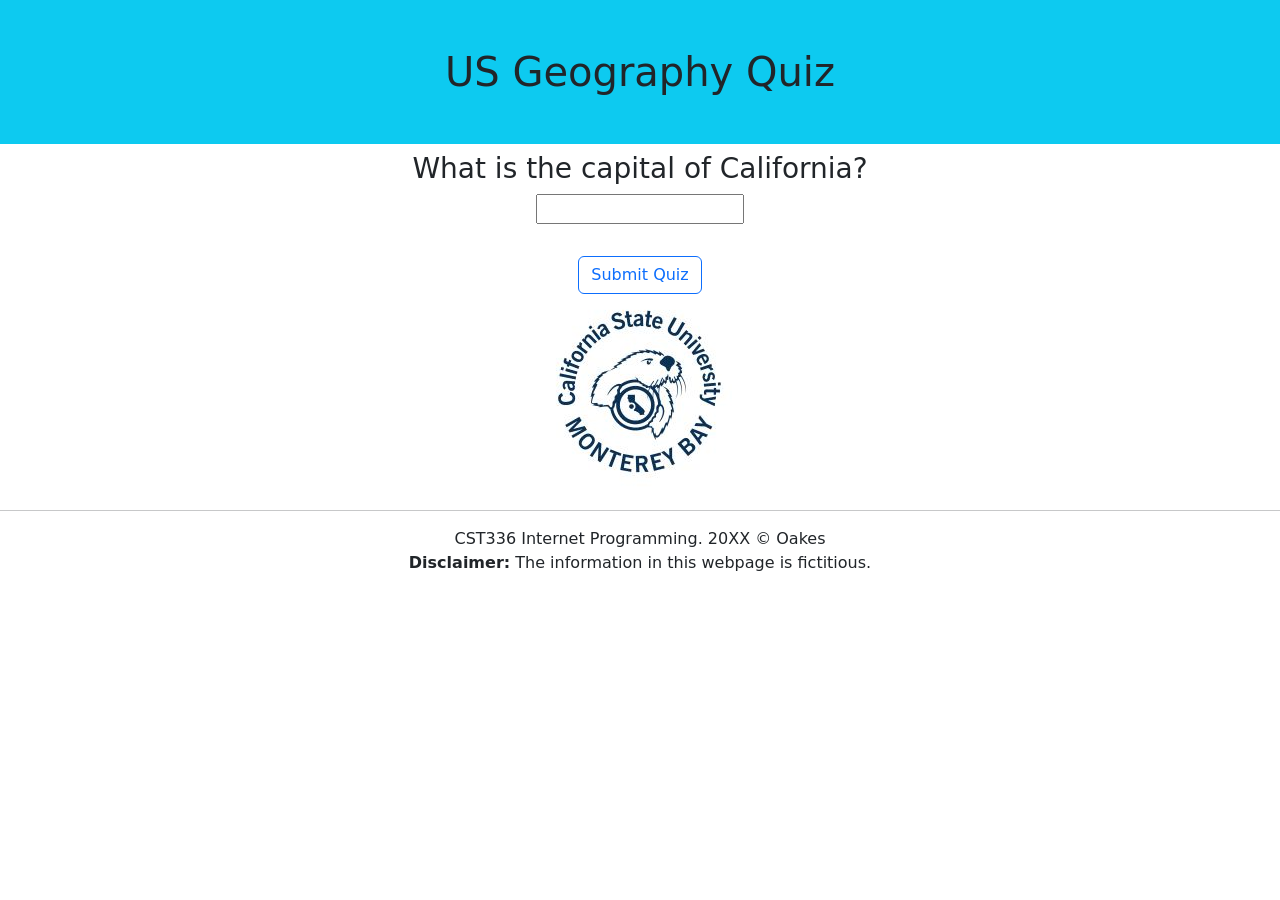
==== hw2_USGeo/index.html @ e7f8072b "HW2 - Initial commit" ====
<!DOCTYPE html>
<html lang="en">
<head>
  <meta charset="UTF-8">
  <meta name="viewport" content="width=device-width, initial-scale=1.0">
  <link rel="stylesheet" href="https://cdn.jsdelivr.net/npm/bootstrap@5.3.3/dist/css/bootstrap.min.css">
  <title>US Geography Quiz</title>
</head>
<body class="text-center">
    <h1 class="p-5 bg-info">US Geography Quiz</h1>

    <h3>What is the capital of California?</h3>
    <input type="text" id="q1">
    <br><br>
    <h3 id="validationFdbk" class="bg-danger text-white"></h3>
    <button class="btn btn-outline-primary">Submit Quiz</button>
    <script src="js/script.js"></script>
</body>
<footer>
    <img src="img/CSUMBLogo.png" alt="California State University Monterey Bay"
    style="max-width: 100%; max-height: 240px;">
    <hr>
    CST336 Internet Programming. 20XX &copy; Oakes <br>
    <strong> Disclaimer:</strong> The information in this webpage is fictitious. <br>
</footer>
</html>
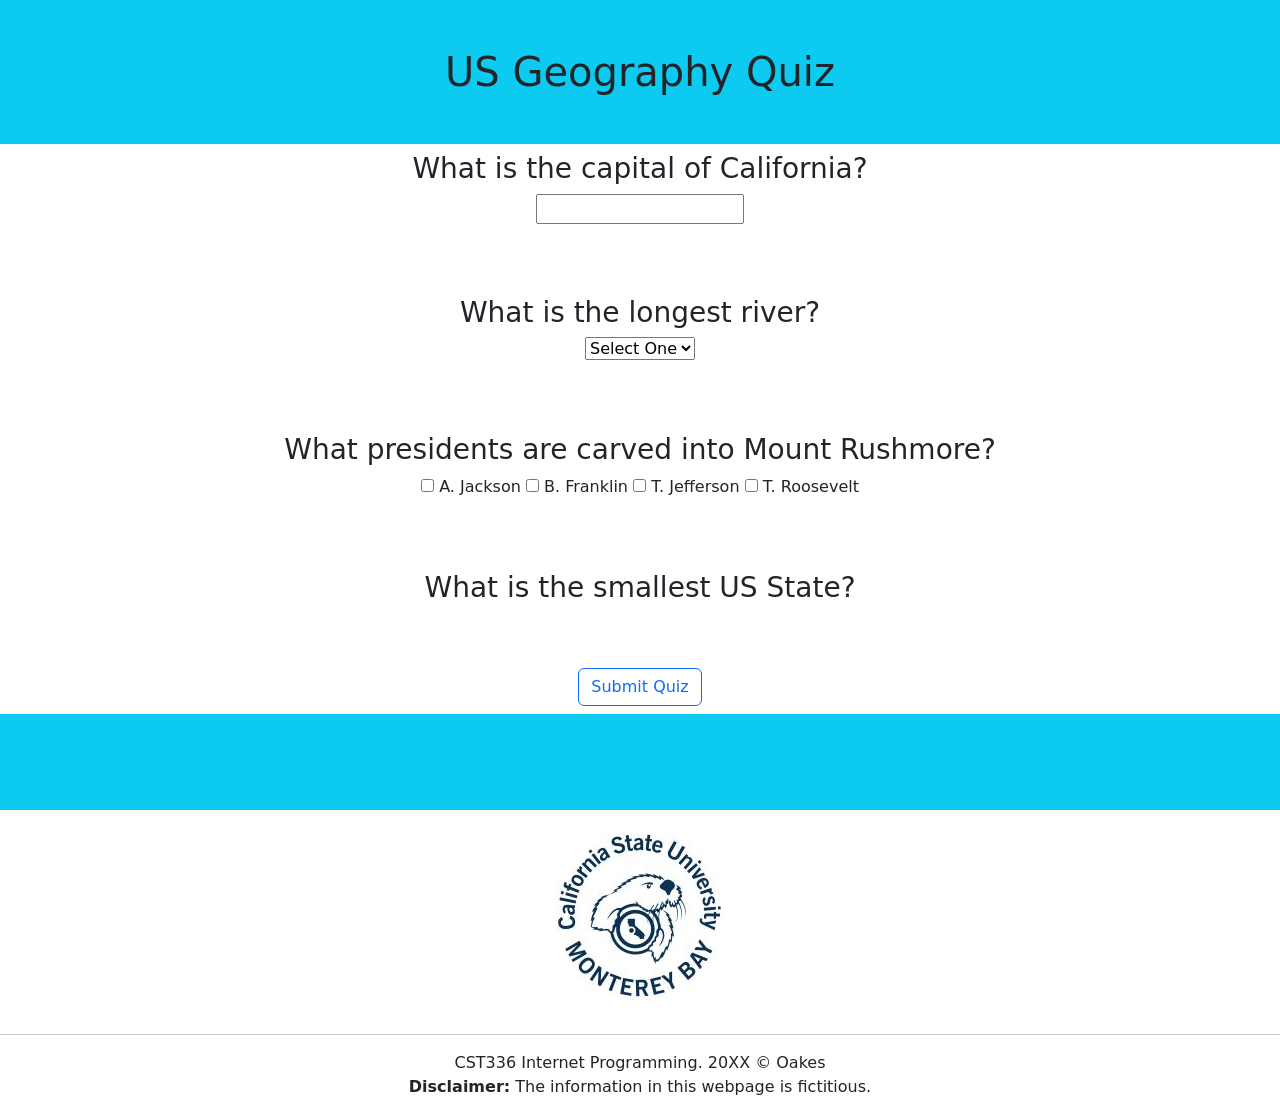
==== commit 721c54c4: "HW2 - Finished the tutorial, added color swap code for score output" ====
--- a/hw2_USGeo/index.html
+++ b/hw2_USGeo/index.html
@@ -9,11 +9,43 @@
 <body class="text-center">
     <h1 class="p-5 bg-info">US Geography Quiz</h1>
 
-    <h3>What is the capital of California?</h3>
+    <h3><span id="markImg1"></span>What is the capital of California?</h3>
     <input type="text" id="q1">
     <br><br>
+    <div id="q1Feedback"></div>
+    <br><br>
+    
+    <h3><span id="markImg2"></span>What is the longest river?</h3>
+    <select id="q2">
+        <option value="">Select One</option>
+        <option value="ms">Mississippi</option>
+        <option value="mo">Missouri</option>
+        <option value="co">Colorado</option>
+        <option value="de">Delaware</option>
+    </select>
+    <br><br>
+    <div id="q2Feedback"></div>
+    <br><br>
+
+    <h3><span id="markImg3"></span>What presidents are carved into Mount Rushmore?</h3>
+        <input type="checkbox" id="Jackson"> <label for="Jackson">A. Jackson</label>
+        <input type="checkbox" id="Franklin"> <label for="Franklin">B. Franklin</label>
+        <input type="checkbox" id="Jefferson"> <label for="Jefferson">T. Jefferson</label>
+        <input type="checkbox" id="Roosevelt"> <label for="Roosevelt">T. Roosevelt</label>
+    <br><br>
+    <div id="q3Feedback"></div>
+    <br><br>
+
+    <h3><span id="markImg4"></span>What is the smallest US State?</h3>
+    <div id="q4Choices"></div>
+    <br><br>
+    <div id="q4Feedback"></div>
+
     <h3 id="validationFdbk" class="bg-danger text-white"></h3>
     <button class="btn btn-outline-primary">Submit Quiz</button>
+    <h2 id="totalScore" class="text-info"></h2>
+    <h2 id="scoreFdbk" class="p-5 bg-info"></h2>
+    <h3 id="totalAttempts"></h3>
     <script src="js/script.js"></script>
 </body>
 <footer>
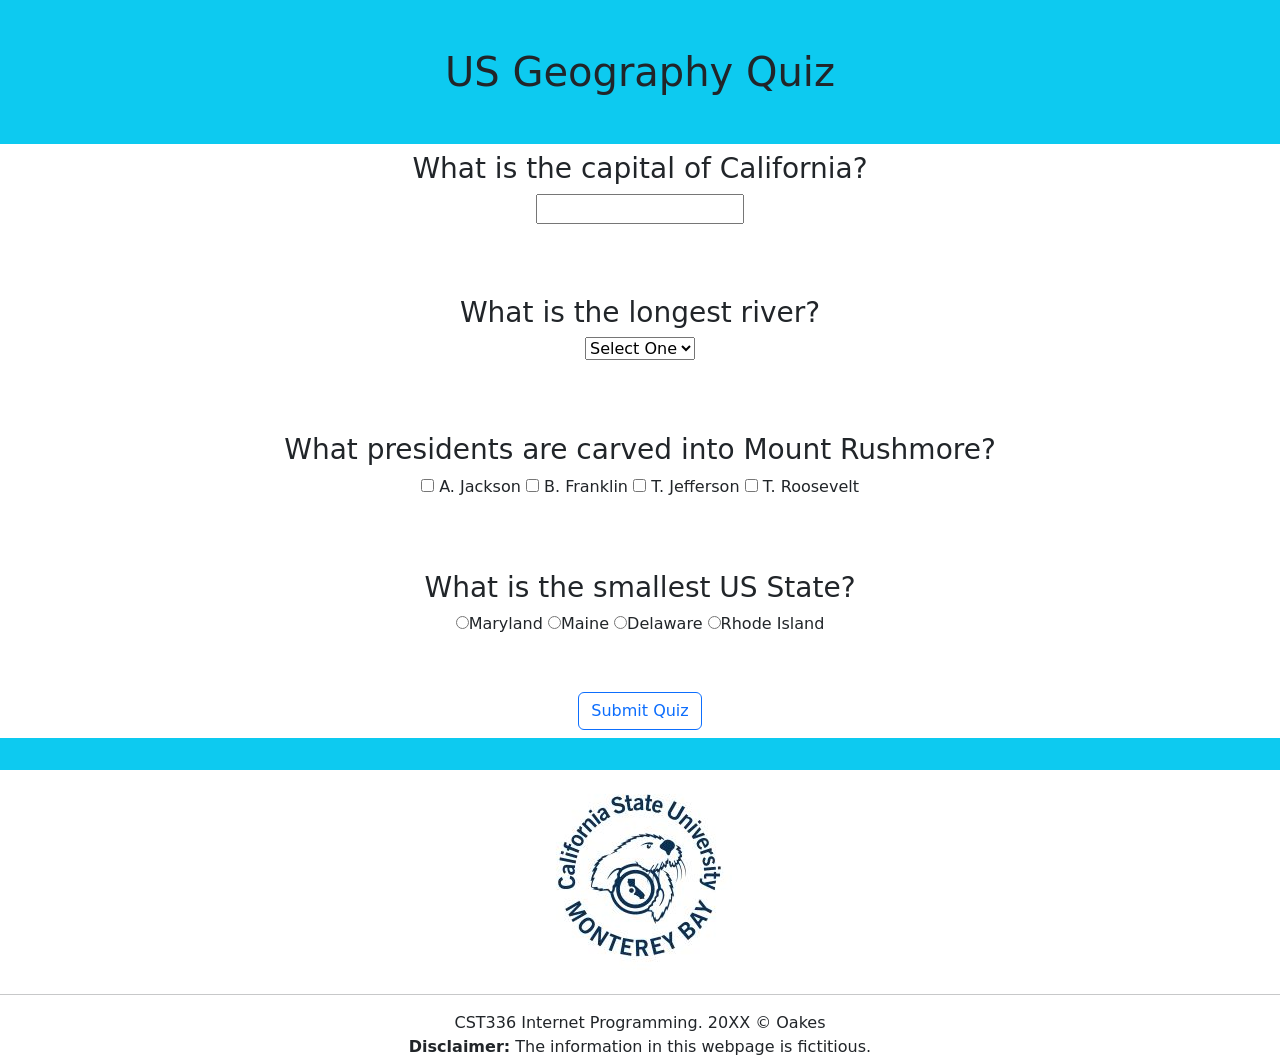
==== commit 23f16819: "still trying to fget the total score to change color" ====
--- a/hw2_USGeo/index.html
+++ b/hw2_USGeo/index.html
@@ -44,7 +44,7 @@
     <h3 id="validationFdbk" class="bg-danger text-white"></h3>
     <button class="btn btn-outline-primary">Submit Quiz</button>
     <h2 id="totalScore" class="text-info"></h2>
-    <h2 id="scoreFdbk" class="p-5 bg-info"></h2>
+    <h2 id="scoreFdbk" class="p-3 bg-info"></h2>
     <h3 id="totalAttempts"></h3>
     <script src="js/script.js"></script>
 </body>
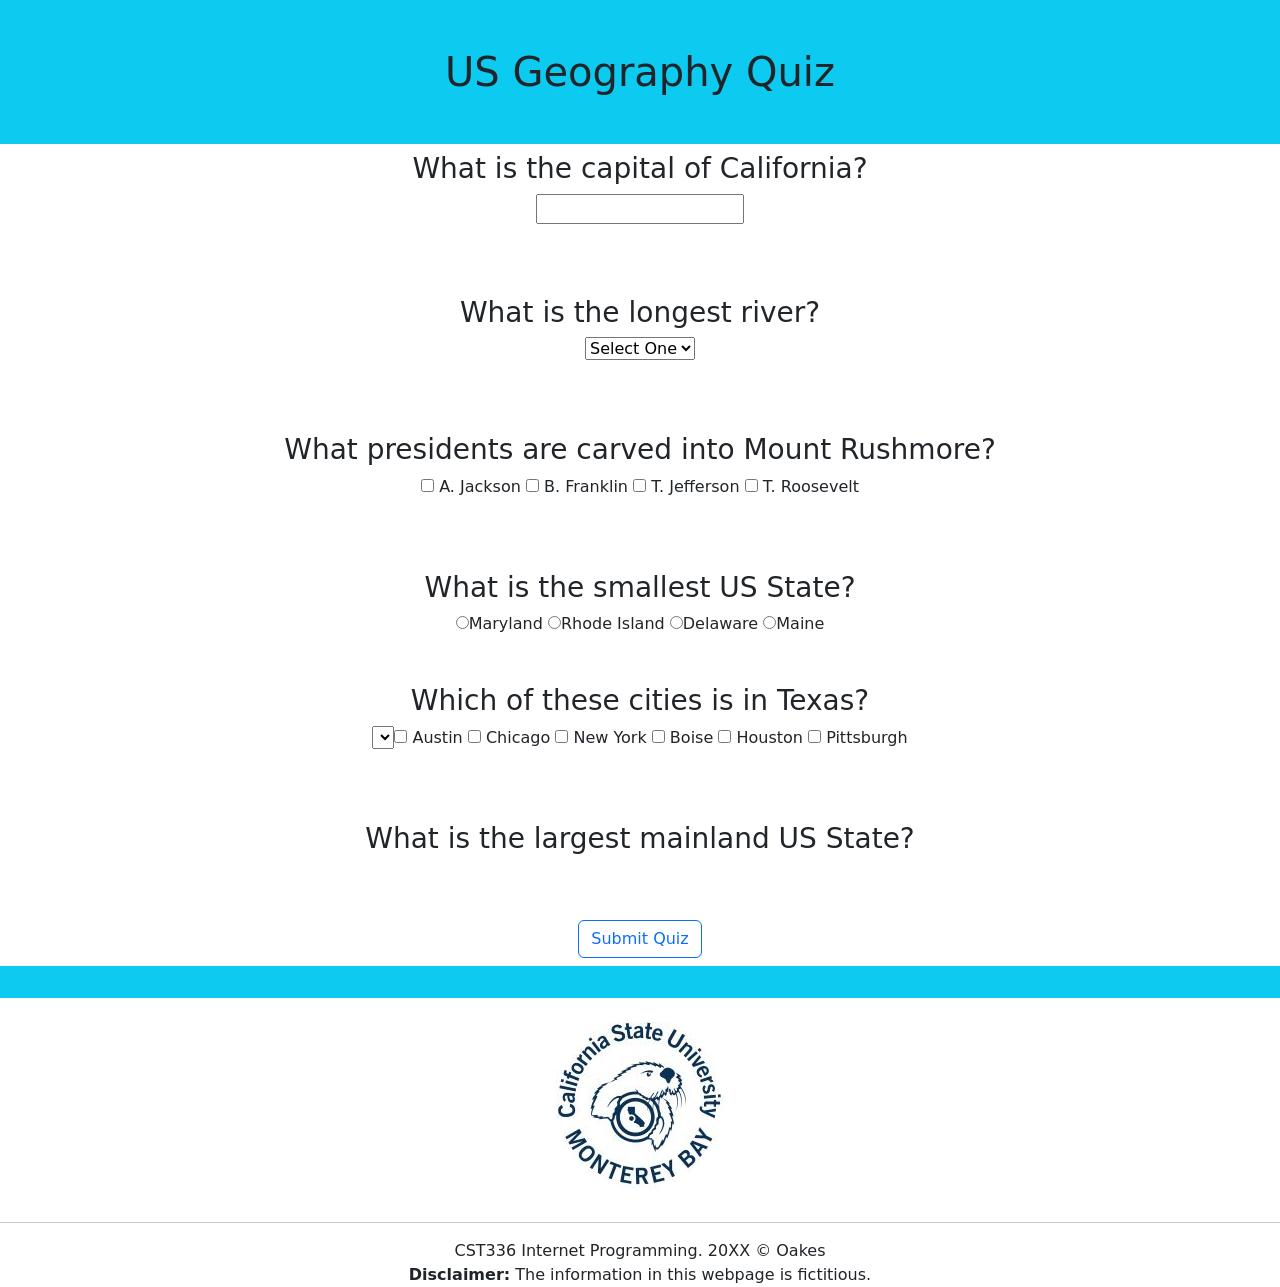
==== commit cd4fc807: "Added questions 5 and 6" ====
--- a/hw2_USGeo/index.html
+++ b/hw2_USGeo/index.html
@@ -41,6 +41,24 @@
     <br><br>
     <div id="q4Feedback"></div>
 
+    <h3><span id="markImg5"></span>Which of these cities is in Texas?</h3>
+    <select id="q2">
+        <input type="checkbox" id="austin"> <label for="austin">Austin</label>
+        <input type="checkbox" id="chicago"> <label for="chicago">Chicago</label>
+        <input type="checkbox" id="newYork"> <label for="newYork">New York</label>
+        <input type="checkbox" id="boise"> <label for="boise">Boise</label>
+        <input type="checkbox" id="houston"> <label for="houston">Houston</label>
+        <input type="checkbox" id="pittsburgh"> <label for="pittsburgh">Pittsburgh</label>
+    </select>
+    <br><br>
+    <div id="q5Feedback"></div>
+    <br><br>
+
+    <h3><span id="markImg6"></span>What is the largest mainland US State?</h3>
+    <div id="q6Choices"></div>
+    <br><br>
+    <div id="q6Feedback"></div>
+
     <h3 id="validationFdbk" class="bg-danger text-white"></h3>
     <button class="btn btn-outline-primary">Submit Quiz</button>
     <h2 id="totalScore" class="text-info"></h2>
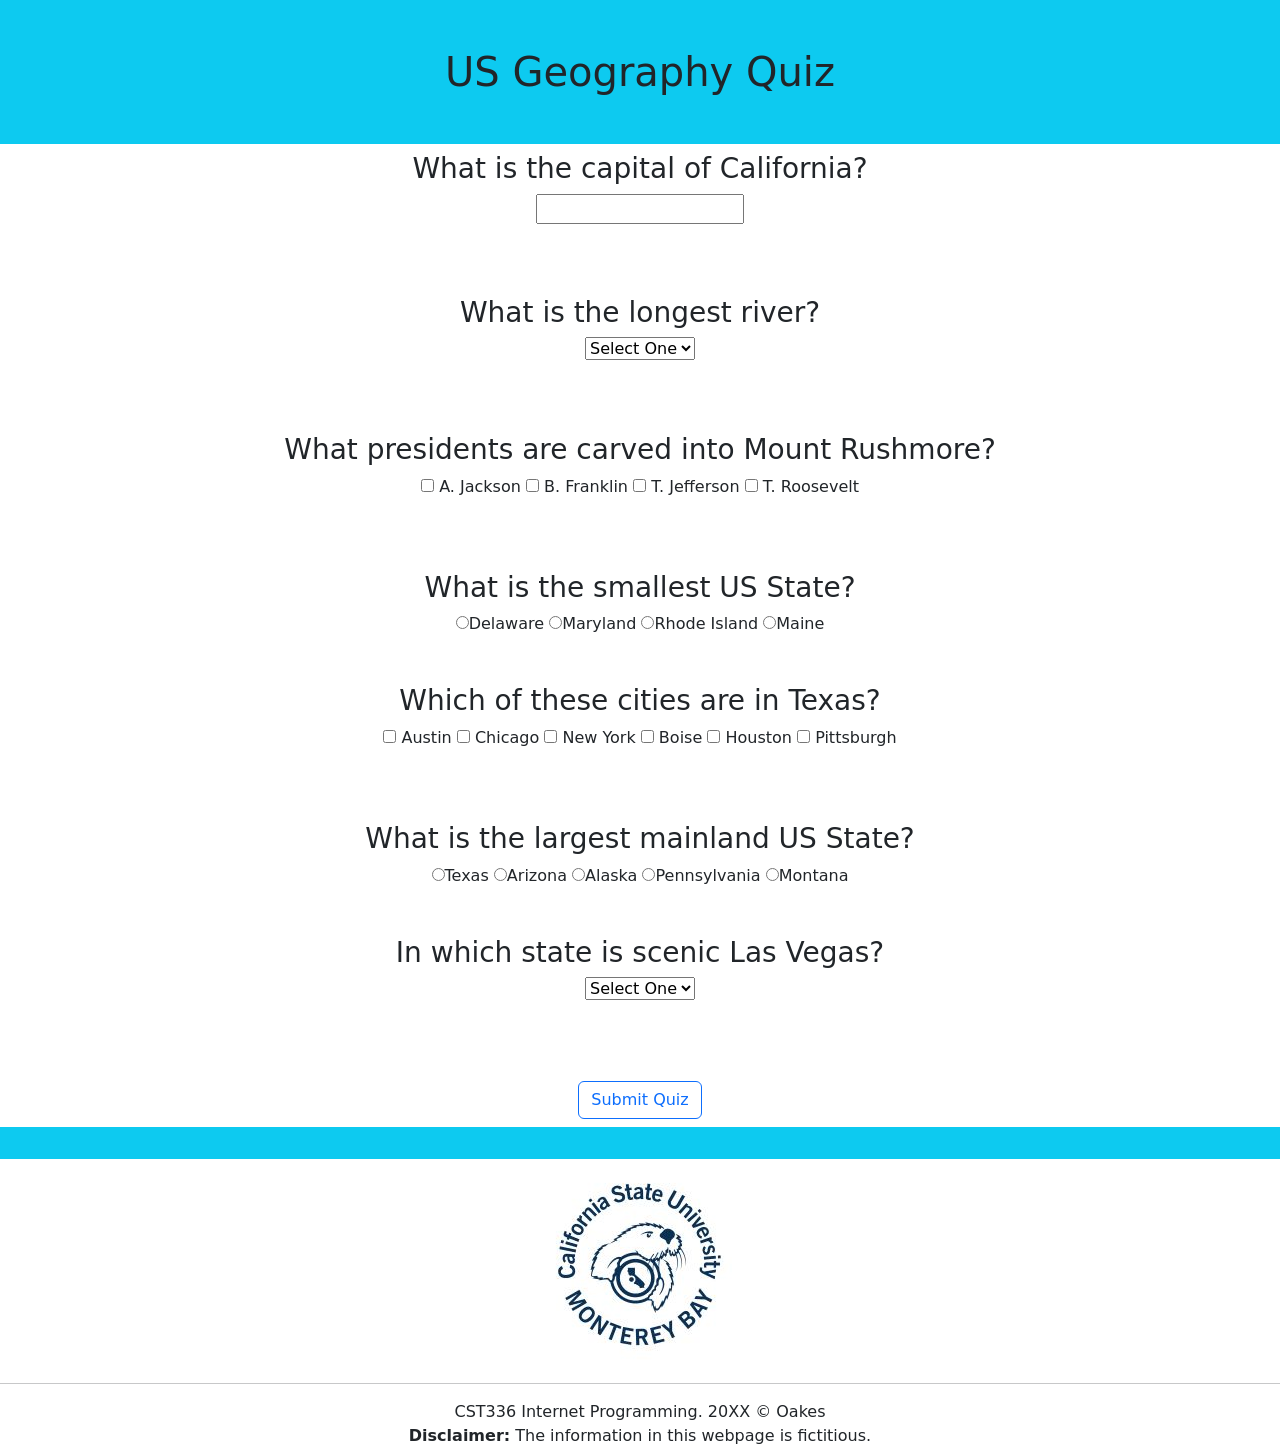
==== commit 33ea4e77: "Adeed question 7. Bug fixes for 5 & 6" ====
--- a/hw2_USGeo/index.html
+++ b/hw2_USGeo/index.html
@@ -41,15 +41,13 @@
     <br><br>
     <div id="q4Feedback"></div>
 
-    <h3><span id="markImg5"></span>Which of these cities is in Texas?</h3>
-    <select id="q2">
+    <h3><span id="markImg5"></span>Which of these cities are in Texas?</h3>
         <input type="checkbox" id="austin"> <label for="austin">Austin</label>
         <input type="checkbox" id="chicago"> <label for="chicago">Chicago</label>
         <input type="checkbox" id="newYork"> <label for="newYork">New York</label>
         <input type="checkbox" id="boise"> <label for="boise">Boise</label>
         <input type="checkbox" id="houston"> <label for="houston">Houston</label>
         <input type="checkbox" id="pittsburgh"> <label for="pittsburgh">Pittsburgh</label>
-    </select>
     <br><br>
     <div id="q5Feedback"></div>
     <br><br>
@@ -58,6 +56,18 @@
     <div id="q6Choices"></div>
     <br><br>
     <div id="q6Feedback"></div>
+
+<h3><span id="markImg7"></span>In which state is scenic Las Vegas?</h3>
+    <select id="q7">
+        <option value="">Select One</option>
+        <option value="or">Oregon</option>
+        <option value="ky">Kentucky</option>
+        <option value="nv">Nevada</option>
+        <option value="me">Maine</option>
+    </select>
+    <br><br>
+    <div id="q7Feedback"></div>
+    <br><br>
 
     <h3 id="validationFdbk" class="bg-danger text-white"></h3>
     <button class="btn btn-outline-primary">Submit Quiz</button>
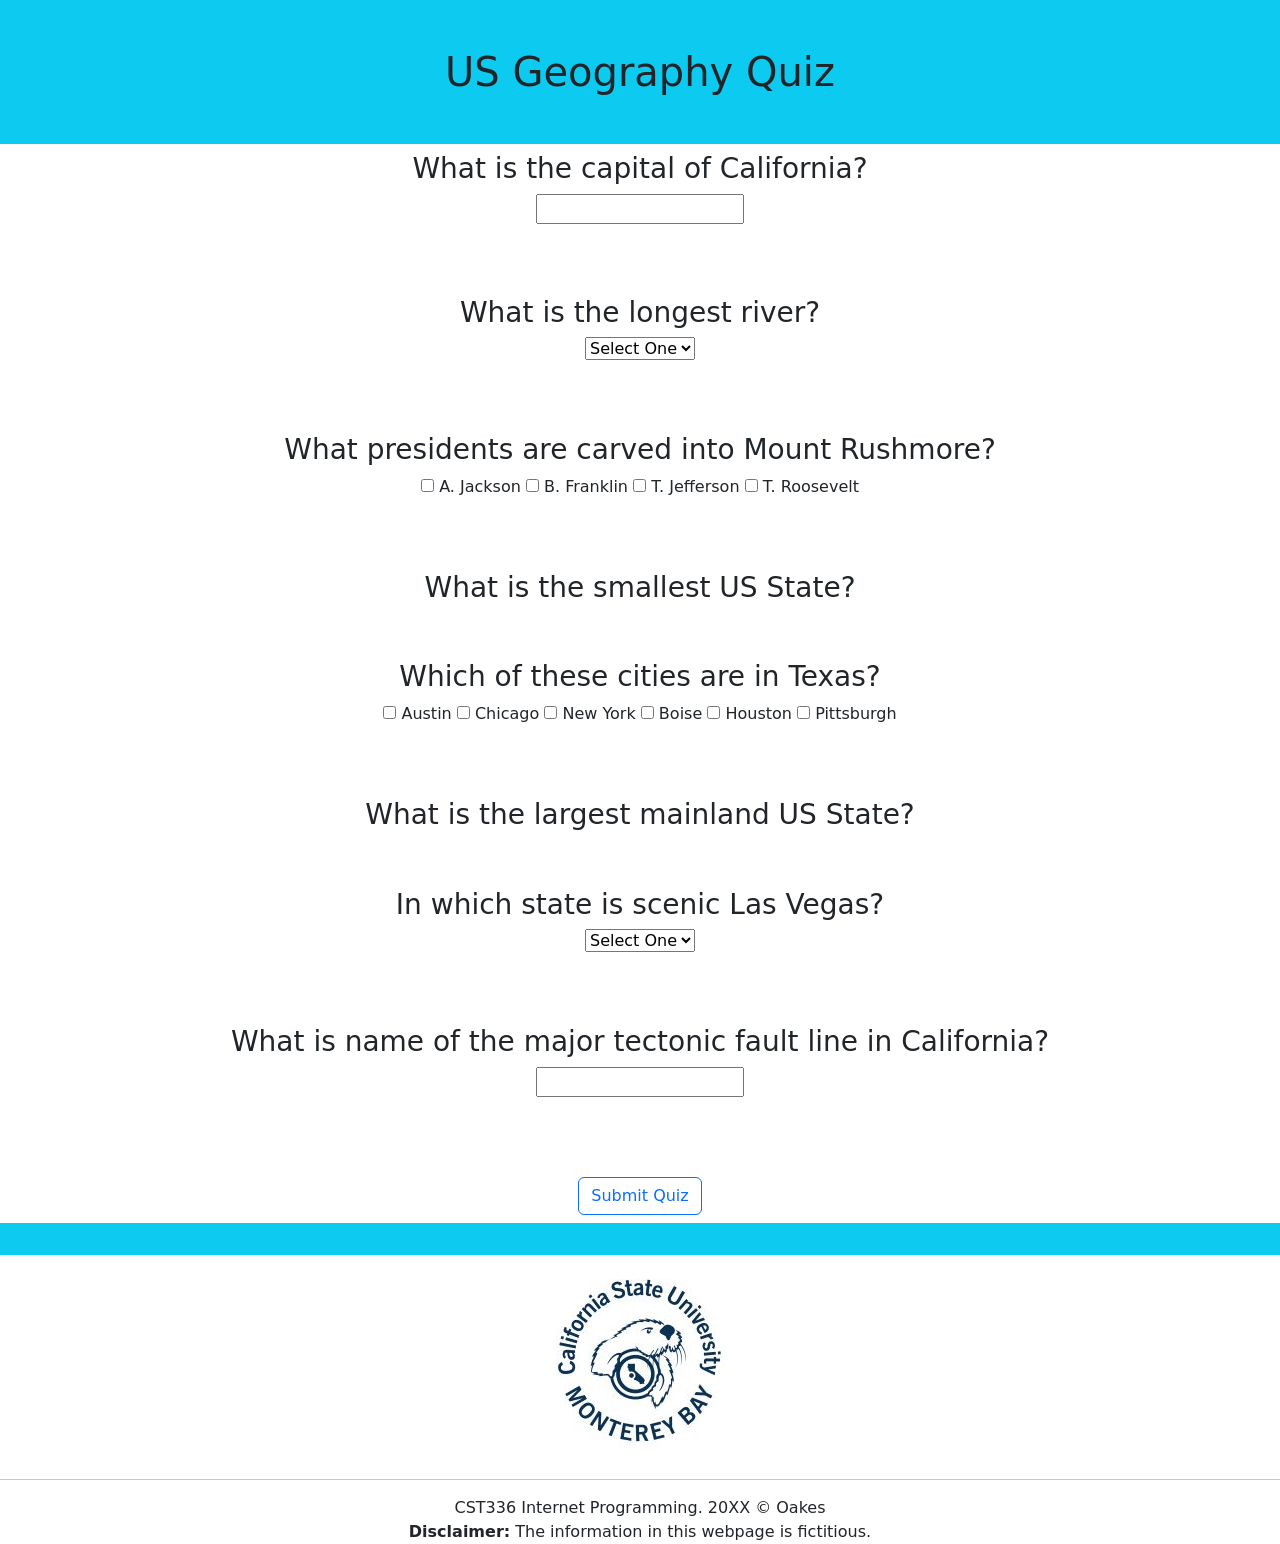
==== commit 506601f4: "Added checkmark and xmark. Added q8" ====
--- a/hw2_USGeo/index.html
+++ b/hw2_USGeo/index.html
@@ -69,6 +69,12 @@
     <div id="q7Feedback"></div>
     <br><br>
 
+    <h3><span id="markImg8"></span>What is name of the major tectonic fault line in California?</h3>
+    <input type="text" id="q8">
+    <br><br>
+    <div id="q8Feedback"></div>
+    <br><br>
+
     <h3 id="validationFdbk" class="bg-danger text-white"></h3>
     <button class="btn btn-outline-primary">Submit Quiz</button>
     <h2 id="totalScore" class="text-info"></h2>
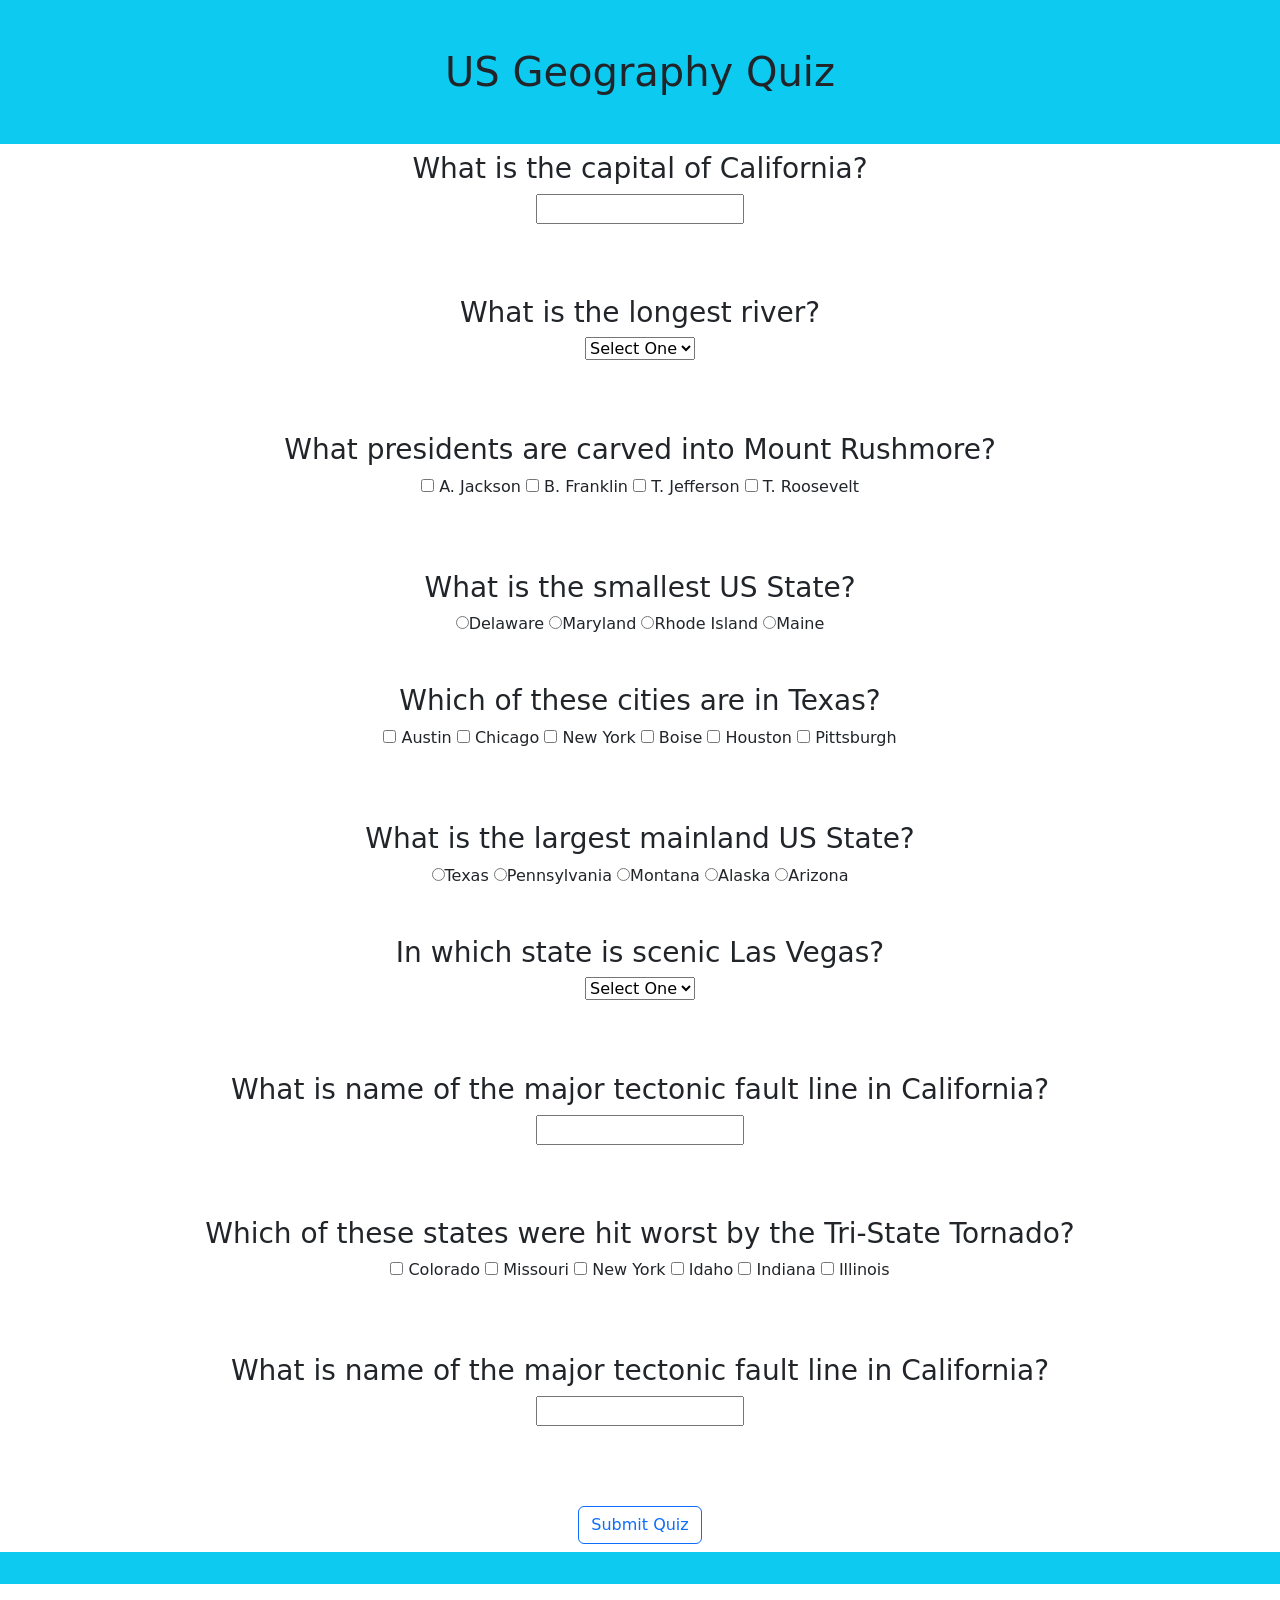
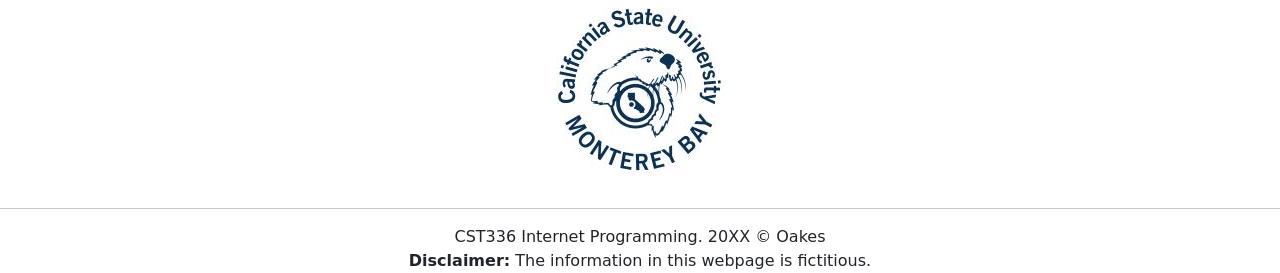
==== commit ceb93406: "Added q's 9 &10" ====
--- a/hw2_USGeo/index.html
+++ b/hw2_USGeo/index.html
@@ -75,6 +75,23 @@
     <div id="q8Feedback"></div>
     <br><br>
 
+    <h3><span id="markImg9"></span>Which of these states were hit worst by the Tri-State Tornado?</h3>
+        <input type="checkbox" id="co"> <label for="co">Colorado</label>
+        <input type="checkbox" id="mo"> <label for="mo">Missouri</label>
+        <input type="checkbox" id="ny"> <label for="ny">New York</label>
+        <input type="checkbox" id="id"> <label for="id">Idaho</label>
+        <input type="checkbox" id="in"> <label for="in">Indiana</label>
+        <input type="checkbox" id="il"> <label for="il">Illinois</label>
+    <br><br>
+    <div id="q9Feedback"></div>
+    <br><br>
+
+    <h3><span id="markImg10"></span>What is name of the major tectonic fault line in California?</h3>
+    <input type="text" id="q10">
+    <br><br>
+    <div id="q10Feedback"></div>
+    <br><br>
+
     <h3 id="validationFdbk" class="bg-danger text-white"></h3>
     <button class="btn btn-outline-primary">Submit Quiz</button>
     <h2 id="totalScore" class="text-info"></h2>
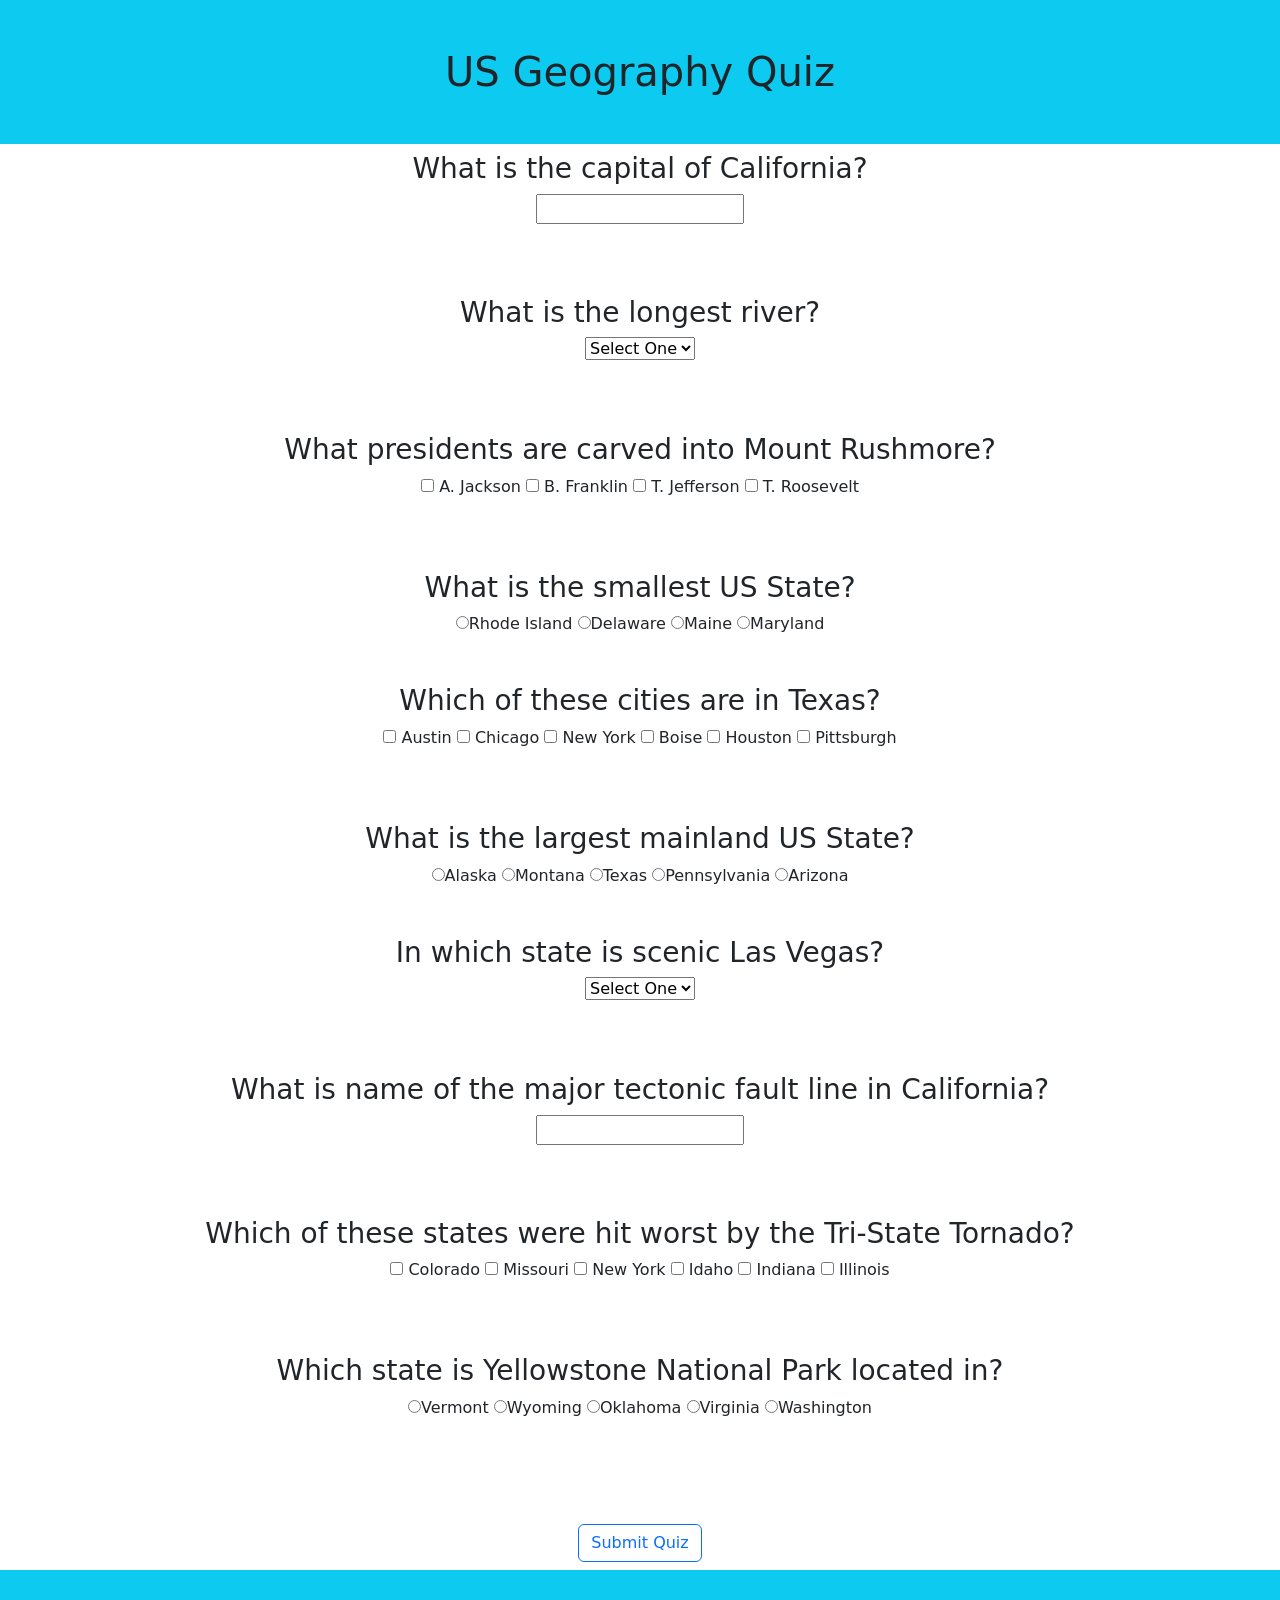
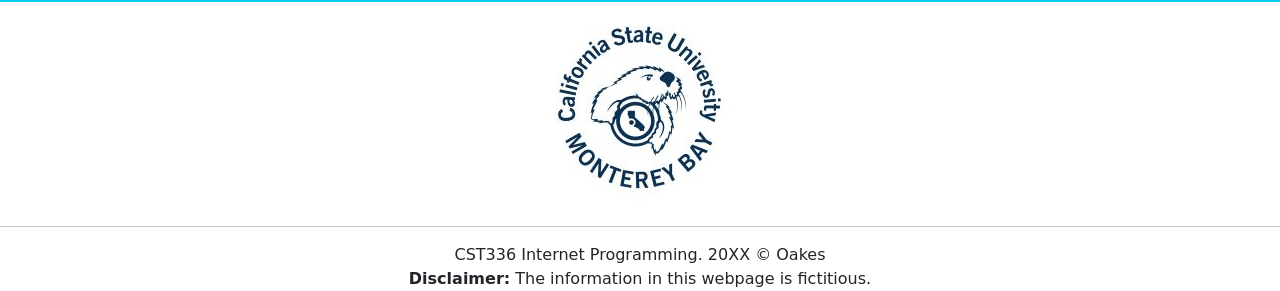
==== commit 9fdadad8: "Actually coded q10 to have radio buttons" ====
--- a/hw2_USGeo/index.html
+++ b/hw2_USGeo/index.html
@@ -57,7 +57,7 @@
     <br><br>
     <div id="q6Feedback"></div>
 
-<h3><span id="markImg7"></span>In which state is scenic Las Vegas?</h3>
+    <h3><span id="markImg7"></span>In which state is scenic Las Vegas?</h3>
     <select id="q7">
         <option value="">Select One</option>
         <option value="or">Oregon</option>
@@ -86,8 +86,8 @@
     <div id="q9Feedback"></div>
     <br><br>
 
-    <h3><span id="markImg10"></span>What is name of the major tectonic fault line in California?</h3>
-    <input type="text" id="q10">
+    <h3><span id="markImg10"></span>Which state is Yellowstone National Park located in?</h3>
+    <div id="q10Choices"></div>
     <br><br>
     <div id="q10Feedback"></div>
     <br><br>
